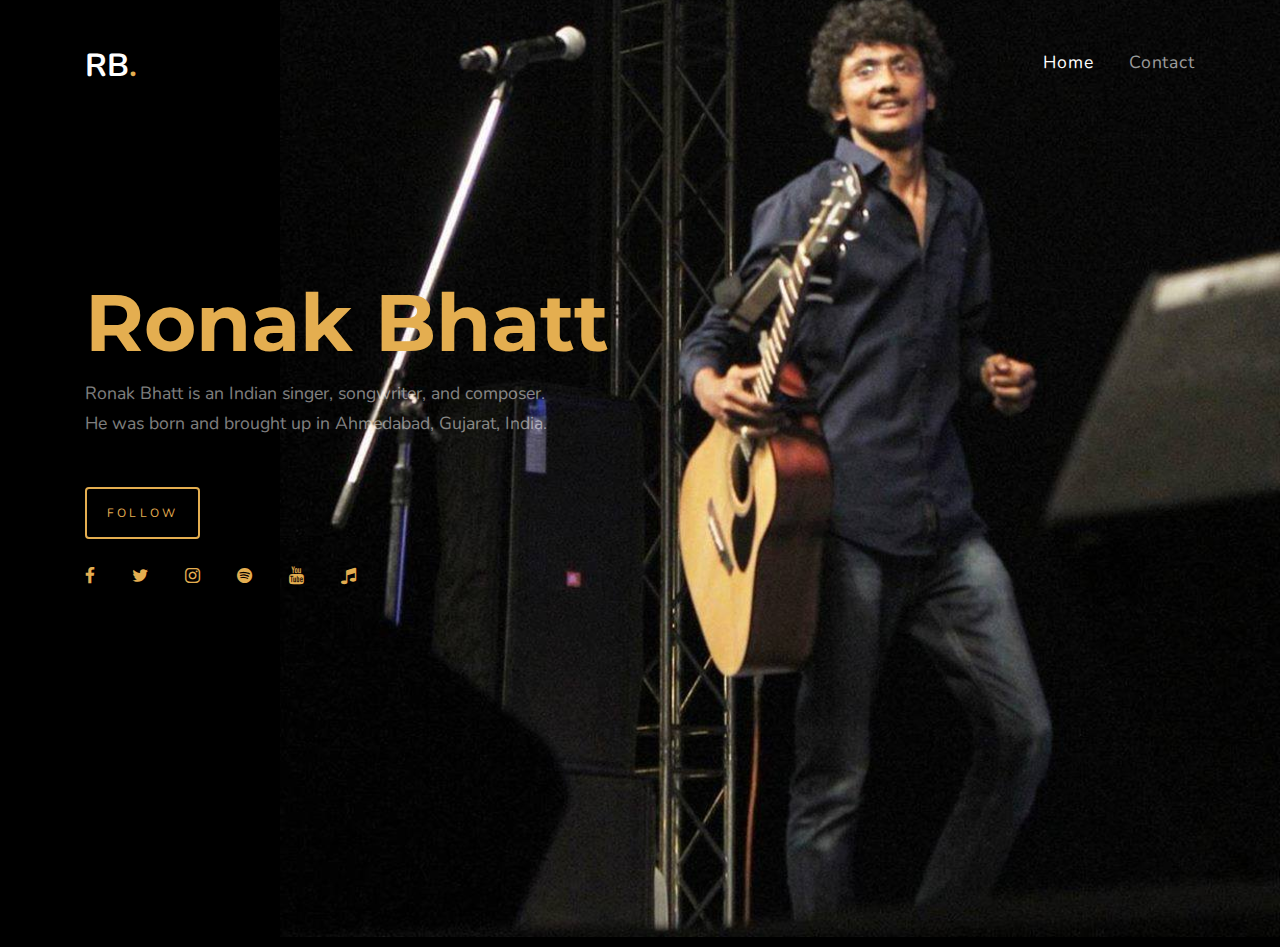
==== index.html @ 2d2613c1 "initial commit" ====
<!DOCTYPE html>
<html lang="en">

<!-- Mirrored from preview.colorlib.com/theme/dj/ by HTTrack Website Copier/3.x [XR&CO'2014], Wed, 22 Sep 2021 14:08:45 GMT -->

<head>
    <title>Music | Ronak Bhatt</title>
    <meta charset="utf-8">
    <meta name="viewport" content="width=device-width, initial-scale=1, shrink-to-fit=no">
    <link href="https://fonts.googleapis.com/css2?family=Montserrat:wght@400;700&amp;family=Nunito&amp;display=swap" rel="stylesheet">
    <link rel="stylesheet" href="fonts%2c_icomoon%2c_style.css%2bcss%2c_bootstrap.min.css%2bcss%2c_magnific-popup.css%2bcss%2c_jquery-ui.css%2bcss%2c_owl.carousel.min.css%2bcss%2c_owl.theme.default.min.css%2bcss%2c_bootstrap-datepicker.css%2bcss%2c_mediaelementplayer.css"
    />
</head>

<body>
    <div class="site-wrap">
        <div class="site-navbar mt-4">
            <div class="container py-1">
                <div class="row align-items-center">
                    <div class="col-8 col-md-8 col-lg-4">
                        <h1 class="mb-0"><a href="#" class="text-white h2 mb-0"><strong>RB<span class="text-primary">.</span></strong></a></h1>
                    </div>
                    <div class="col-4 col-md-4 col-lg-8">
                        <nav class="site-navigation text-right text-md-right" role="navigation">
                            <div class="d-inline-block d-lg-none ml-md-0 mr-auto py-3"><a href="#" class="site-menu-toggle js-menu-toggle text-white"><span class="icon-menu h3"></span></a></div>
                            <ul class="site-menu js-clone-nav d-none d-lg-block">
                                <li class="active">
                                    <a href="#">Home</a>
                                </li>
                                <!-- <li><a href="dj.html">DJs</a></li>
                                <li class="has-children">
                                    <a href="shows.html">Shows</a>
                                    <ul class="dropdown arrow-top">
                                        <li><a href="#">Top 20 of The Week</a></li>
                                        <li><a href="#">Featured Artist</a></li>
                                        <li><a href="#">Interviews</a></li>
                                        <li class="has-children">
                                            <a href="#">Sub Menu</a>
                                            <ul class="dropdown">
                                                <li><a href="#">Menu One</a></li>
                                                <li><a href="#">Menu Two</a></li>
                                                <li><a href="#">Menu Three</a></li>
                                            </ul>
                                        </li>
                                    </ul>
                                </li>
                                <li><a href="events.html">Eventsa</a></li>
                                <li><a href="about.html">About</a></li> -->
                                <li><a href="mailto:hello@ronakbhatt.in">Contact</a></li>
                            </ul>
                        </nav>
                    </div>
                </div>
            </div>
        </div>
    </div>
    <div class="site-mobile-menu">
        <div class="site-mobile-menu-header">
            <div class="site-mobile-menu-close mt-3">
                <span class="icon-close2 js-menu-toggle"></span>
            </div>
        </div>
        <div class="site-mobile-menu-body"></div>
    </div>
    <div class="site-hero">
        <div class="container">
            <div class="row align-items-center">
                <figure>
                    <img src="images/ronak-bhatt.png" alt="Image" class="img-fluid">
                </figure>
                <div class="col-lg-7">
                    <div class="heading mb-3">Ronak Bhatt</div>
                    <div class="w-75">
                        <p class="mb-5">Ronak Bhatt is an Indian singer, songwriter, and composer. He was born and brought up in Ahmedabad, Gujarat, India. </p>
                        <p><a href="javascript:void(0)" class="btn btn-outline-primary">Follow</a></p>
                        <div class="mb-4 mt-4">
                            <a href="https://www.facebook.com/RonakABhattRz" class="pl-0 pr-3"><span class="icon-facebook icon-large"></span></a>
                            <a href="https://twitter.com/ronakabhattrz" class="pl-3 pr-3"><span class="icon-twitter icon-large"></span></a>
                            <a href="https://www.instagram.com/ronakbhattrz" class="pl-3 pr-3"><span class="icon-instagram icon-large"></span></a>
                            <a href="https://open.spotify.com/artist/57OlkDwFEiWMKvrmlQPVOT" class="pl-3 pr-3"><span class="icon-spotify icon-large"></span></a>
                            <a href="https://www.youtube.com/channel/UC_jKbr7ACXE7LsuDoLaCJcw" class="pl-3 pr-3"><span class="icon-youtube icon-large"></span></a>
                            <a href="https://music.apple.com/us/artist/ronak-bhatt/1547970241" class="pl-3 pr-3"><span class="icon-music icon-large"></span></a>
                        </div>
                    </div>
                </div>
            </div>
        </div>
    </div>
    <!-- <div class="site-section">
        <div class="container">
            <div class="row">
                <div class="site-section-heading text-center mb-5 w-border col-md-6 mx-auto" data-aos="fade-up">
                    <h2 class="mb-5">Featured Events</h2>
                </div>
            </div>
            <div class="row">
                <div class="col-lg-4" data-aos="fade-up" data-aos-delay="0">
                    <div class="event">
                        <a href="#">
                            <img src="images/img_1.jpg" alt="Image" class="img-fluid">
                            <div class="date">
                                <span>
                                <span>19</span>
                                <span>Jun</span>
                                </span>
                            </div>
                        </a>
                        <h3><a href="#">Slamp Party</a></h3>
                        <p>Lorem ipsum dolor sit amet, consectetur adipisicing elit. Accusamus, veritatis a nobis qui tempore necessitatibus.</p>
                        <p><a href="#" class="more">Info</a></p>
                    </div>
                </div>
                <div class="col-lg-4" data-aos="fade-up" data-aos-delay="100">
                    <div class="event">
                        <a href="#">
                            <img src="images/img_2.jpg" alt="Image" class="img-fluid">
                            <div class="date">
                                <span>
<span>24</span>
                                <span>Jun</span>
                                </span>
                            </div>
                        </a>
                        <h3><a href="#">Love For My City</a></h3>
                        <p>Lorem ipsum dolor sit amet, consectetur adipisicing elit. Accusamus, veritatis a nobis qui tempore necessitatibus.</p>
                        <p><a href="#" class="more">Info</a></p>
                    </div>
                </div>
                <div class="col-lg-4" data-aos="fade-up" data-aos-delay="200">
                    <div class="event">
                        <a href="#">
                            <img src="images/img_3.jpg" alt="Image" class="img-fluid">
                            <div class="date">
                                <span>
<span>8</span>
                                <span>Jul</span>
                                </span>
                            </div>
                        </a>
                        <h3><a href="#">Music Night Fest Party</a></h3>
                        <p>Lorem ipsum dolor sit amet, consectetur adipisicing elit. Accusamus, veritatis a nobis qui tempore necessitatibus.</p>
                        <p><a href="#" class="more">Info</a></p>
                    </div>
                </div>
            </div>
        </div>
    </div>
    <div class="site-section">
        <div class="container">
            <div class="row">
                <div class="site-section-heading text-center mb-5 w-border col-md-6 mx-auto" data-aos="fade-up">
                    <h2 class="mb-5">Upcomcing Events</h2>
                </div>
            </div>
            <div class="site-block-retro d-block d-md-flex">
                <a href="#" class="col1 unit-9 no-height" data-aos="fade-up" data-aos-delay="100">
                    <div class="image" style="background-image: url('images/img_2.jpg');"></div>
                    <div class="unit-9-content">
                        <h2>Classic Songs For Classic People</h2>
                    </div>
                </a>
                <div class="col2 ml-auto">
                    <a href="#" class="col2-row1 unit-9 no-height" data-aos="fade-up" data-aos-delay="200">
                        <div class="image" style="background-image: url('images/img_3.jpg');"></div>
                        <div class="unit-9-content">
                            <h2>Classic Songs For Classic People</h2>
                        </div>
                    </a>
                    <a href="#" class="col2-row2 unit-9 no-height" data-aos="fade-up" data-aos-delay="300">
                        <div class="image" style="background-image: url('images/img_1.jpg');"></div>
                        <div class="unit-9-content">
                            <h2>Classic Songs For Classic People</h2>
                        </div>
                    </a>
                </div>
            </div>
        </div>
    </div>
    <section class="site-section">
        <div class="container">
            <div class="row">
                <div class="col-md-6 video-wrap mb-5">
                    <img src="images/img_4.jpg" alt="Image placeholder" class="img-fluid">
                    <a href="https://vimeo.com/channels/staffpicks/93951774" class="popup-vimeo btn-video"><span class="icon-play"></span></a>
                </div>
                <div class="col-md-6 pl-md-5">
                    <div class="site-section-heading">
                        <h2>We Love Music</h2>
                    </div>
                    <p class="lead">Join with us today</p>
                    <p>Lorem ipsum dolor sit amet, consectetur adipisicing elit. Quam facere a excepturi quod impedit rerum ipsum totam incidunt, necessitatibus id veritatis maiores quos saepe dolore commodi magnam fugiat. Incidunt, omnis.</p>
                    <p class="mb-4">Nobis quae eaque facere architecto eligendi, voluptas quasi, blanditiis aperiam possimus inventore quis nam! Cupiditate necessitatibus, voluptatem excepturi placeat exercitationem quos vitae ut vero dolorem, provident sit odio porro
                        facere.
                    </p>
                    <p><a href="#" class="btn btn-primary">Join Us</a></p>
                </div>
            </div>
        </div>
    </section> -->
    <!-- <footer class="site-footer">
        <div class="container">
            <div class="row">
                <div class="col-lg-4">
                    <h3 class="footer-heading mb-4">About Us</h3>
                    <p class="mb-5"> Lorem ipsum dolor sit amet, consectetur adipisicing elit. Quas animi facilis dolor rerum repellendus illo.</p>
                    <div class="col-md-12">
                        <h3 class="footer-heading mb-4">Navigations</h3>
                    </div>
                    <div class="col-md-6 col-lg-6">
                        <ul class="list-unstyled">
                            <li><a href="#">Home</a></li>
                            <li><a href="#">DJs</a></li>
                            <li><a href="#">News</a></li>
                            <li><a href="#">Top 20 of the week</a></li>
                        </ul>
                    </div>
                </div>
                <div class="col-lg-4">
                    <h3 class="footer-heading mb-4">Follow Us</h3>
                    <div class="mb-5">
                        <a href="#" class="pl-0 pr-3"><span class="icon-facebook"></span></a>
                        <a href="#" class="pl-3 pr-3"><span class="icon-twitter"></span></a>
                        <a href="#" class="pl-3 pr-3"><span class="icon-instagram"></span></a>
                        <a href="#" class="pl-3 pr-3"><span class="icon-linkedin"></span></a>
                    </div>
                    <h3 class="footer-heading mb-4">Subscribe</h3>
                    <form action="#" method="post" class="site-block-subscribe">
                        <div class="input-group mb-3">
                            <input type="text" class="form-control border-secondary text-white bg-transparent" placeholder="Enter your email" aria-label="Enter Email" aria-describedby="button-addon2">
                            <div class="input-group-append">
                                <button class="btn btn-primary rounded-top-right-0" type="button" id="button-addon2">Subscribe</button>
                            </div>
                        </div>
                    </form>
                </div>
                <div class="col-lg-4">
                    <h3 class="footer-heading mb-4">Watch Video</h3>
                    <div class="block-16">
                        <figure>
                            <img src="images/img_2.jpg" alt="Image placeholder" class="img-fluid rounded">
                            <a href="https://vimeo.com/channels/staffpicks/93951774" class="play-button popup-vimeo"><span class="icon-play"></span></a>
                        </figure>
                    </div>
                </div>
            </div>
            <div class="row pt-5 mt-5 text-center">
                <div class="col-md-12">
                    <p>

                        Copyright &copy;
                        <script data-cfasync="false" src="https://preview.colorlib.com/cdn-cgi/scripts/5c5dd728/cloudflare-static/email-decode.min.js"></script>
                        <script>
                            document.write(new Date().getFullYear());
                        </script> All rights reserved | Ronak Bhatt</a>

                    </p>
                </div>
            </div>
        </div>
    </footer> -->
    </div>
    <script src="js/jquery-3.3.1.min.js"></script>
    <script src="js/jquery-migrate-3.0.1.min.js%2bjquery-ui.js%2bpopper.min.js.pagespeed.jc.gCZ3R2VNlF.js"></script>
    <script>
        eval(mod_pagespeed_duZJaly0xU);
    </script>
    <script>
        eval(mod_pagespeed_1BEfaXE_RO);
    </script>
    <script>
        eval(mod_pagespeed_C0mlBfvdJq);
    </script>
    <script src="js/bootstrap.min.js"></script>
    <script src="js/owl.carousel.min.js"></script>
    <script src="js/mediaelement-and-player.min.js"></script>
    <script src="js/jquery.stellar.min.js%2bjquery.countdown.min.js%2bjquery.magnific-popup.min.js%2bbootstrap-datepicker.min.js%2baos.js.pagespeed.jc.WfjSd8q1h6.js"></script>
    <script>
        eval(mod_pagespeed_zXp5wQQVe9);
    </script>
    <script>
        eval(mod_pagespeed_Rd9zcwS6fl);
    </script>
    <script>
        eval(mod_pagespeed_kzLAot06dX);
    </script>
    <script>
        eval(mod_pagespeed_CUD0fgfwXa);
    </script>
    <script>
        eval(mod_pagespeed_g5CRtZ1J05);
    </script>
</body>

<!-- Mirrored from preview.colorlib.com/theme/dj/ by HTTrack Website Copier/3.x [XR&CO'2014], Wed, 22 Sep 2021 14:09:04 GMT -->

</html>
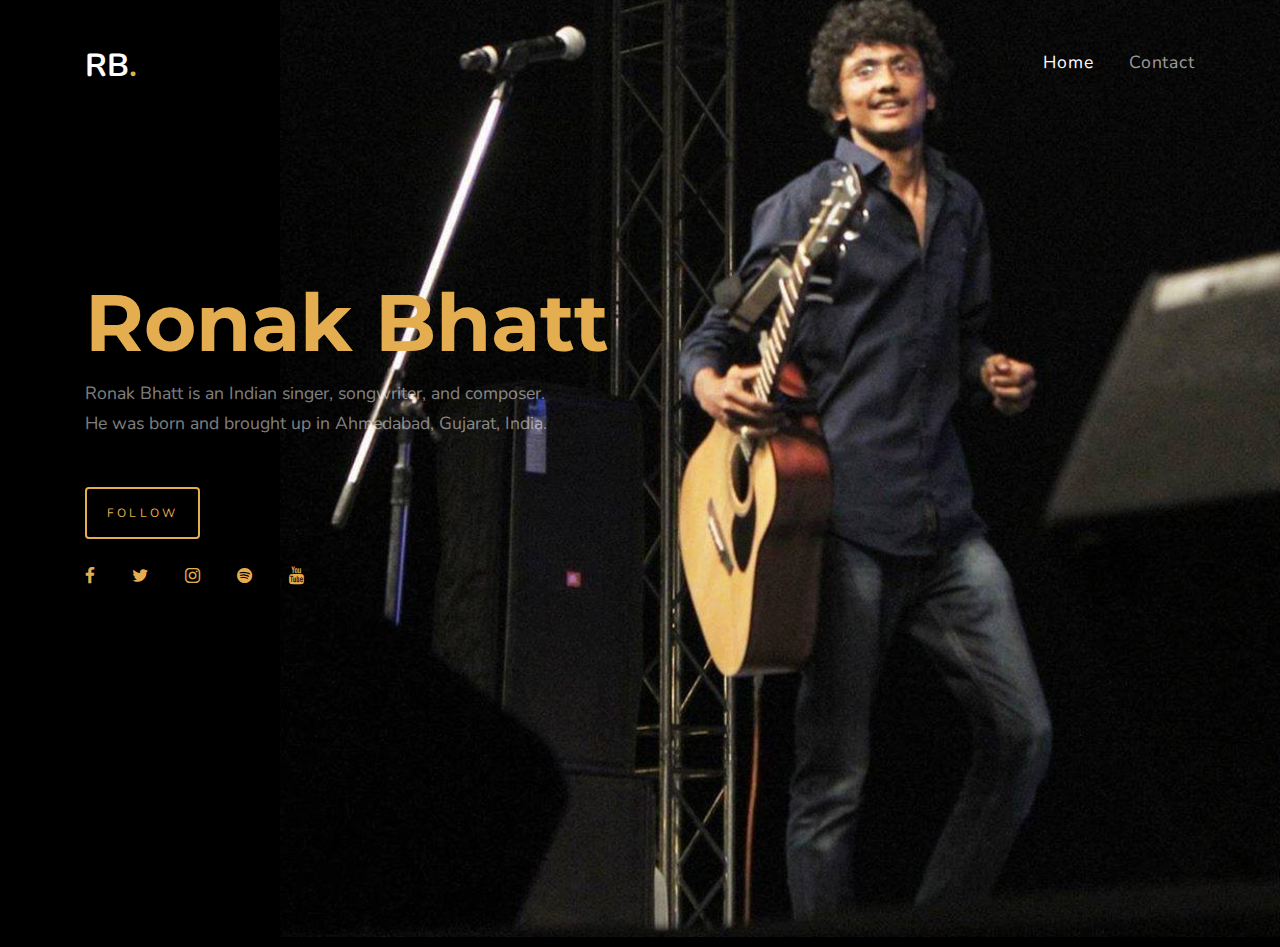
==== commit 33e23a7b: "meta tags added" ====
--- a/index.html
+++ b/index.html
@@ -4,7 +4,43 @@
 <!-- Mirrored from preview.colorlib.com/theme/dj/ by HTTrack Website Copier/3.x [XR&CO'2014], Wed, 22 Sep 2021 14:08:45 GMT -->
 
 <head>
-    <title>Music | Ronak Bhatt</title>
+    <title>Ronak Bhatt | Singer | Composer | Performer | Guitarist </title>
+    <script type="application/ld+json">
+    {
+      "@context": "https://schema.org/",
+      "@type": "Person",
+      "name": "Ronak Bhatt",
+      "url": "https://music.ronakbhatt.in",
+      "image": "https://music.ronakbhatt.in/images/ronak-bhatt.png",
+      "sameAs": [
+        "https://www.facebook.com/RonakbhattRz/",
+        "https://twitter.com/ronakabhattrz",
+        "https://www.instagram.com/ronakbhattrz/",
+        "https://www.youtube.com/channel/UC_jKbr7ACXE7LsuDoLaCJcw",
+        "https://www.linkedin.com/in/ronakabhattrz/",
+        "https://music.ronakbhatt.in",
+        "https://ronakbhatt.in"
+      ],
+      "jobTitle": "Singer | Composer | Performer | Guitarist "  
+    }
+    </script>
+    <!-- Primary Meta Tags -->
+    <meta name="title" content="Ronak Bhatt | Singer | Composer | Performer | Guitarist ">
+    <meta name="description" content="Ronak Bhatt is an Indian singer, songwriter, and composer. He was born and brought up in Ahmedabad, Gujarat, India.">
+
+    <!-- Open Graph / Facebook -->
+    <meta property="og:type" content="website">
+    <meta property="og:url" content="https://music.ronakbhatt.in/">
+    <meta property="og:title" content="Ronak Bhatt | Singer | Composer | Performer | Guitarist ">
+    <meta property="og:description" content="Ronak Bhatt is an Indian singer, songwriter, and composer. He was born and brought up in Ahmedabad, Gujarat, India.">
+    <meta property="og:image" content="https://music.ronakbhatt.in/images/meta-ronak-bhatt.png">
+
+    <!-- Twitter -->
+    <meta property="twitter:card" content="summary_large_image">
+    <meta property="twitter:url" content="https://music.ronakbhatt.in/">
+    <meta property="twitter:title" content="Ronak Bhatt | Singer | Composer | Performer | Guitarist ">
+    <meta property="twitter:description" content="Ronak Bhatt is an Indian singer, songwriter, and composer. He was born and brought up in Ahmedabad, Gujarat, India.">
+    <meta property="twitter:image" content="https://music.ronakbhatt.in/images/meta-ronak-bhatt.png">
     <meta charset="utf-8">
     <meta name="viewport" content="width=device-width, initial-scale=1, shrink-to-fit=no">
     <link href="https://fonts.googleapis.com/css2?family=Montserrat:wght@400;700&amp;family=Nunito&amp;display=swap" rel="stylesheet">
@@ -79,7 +115,7 @@
                             <a href="https://www.instagram.com/ronakbhattrz" class="pl-3 pr-3"><span class="icon-instagram icon-large"></span></a>
                             <a href="https://open.spotify.com/artist/57OlkDwFEiWMKvrmlQPVOT" class="pl-3 pr-3"><span class="icon-spotify icon-large"></span></a>
                             <a href="https://www.youtube.com/channel/UC_jKbr7ACXE7LsuDoLaCJcw" class="pl-3 pr-3"><span class="icon-youtube icon-large"></span></a>
-                            <a href="https://music.apple.com/us/artist/ronak-bhatt/1547970241" class="pl-3 pr-3"><span class="icon-music icon-large"></span></a>
+                            <!-- <a href="https://music.apple.com/us/artist/ronak-bhatt/1547970241" class="pl-3 pr-3"><span class="icon-music icon-large"></span></a> -->
                         </div>
                     </div>
                 </div>
